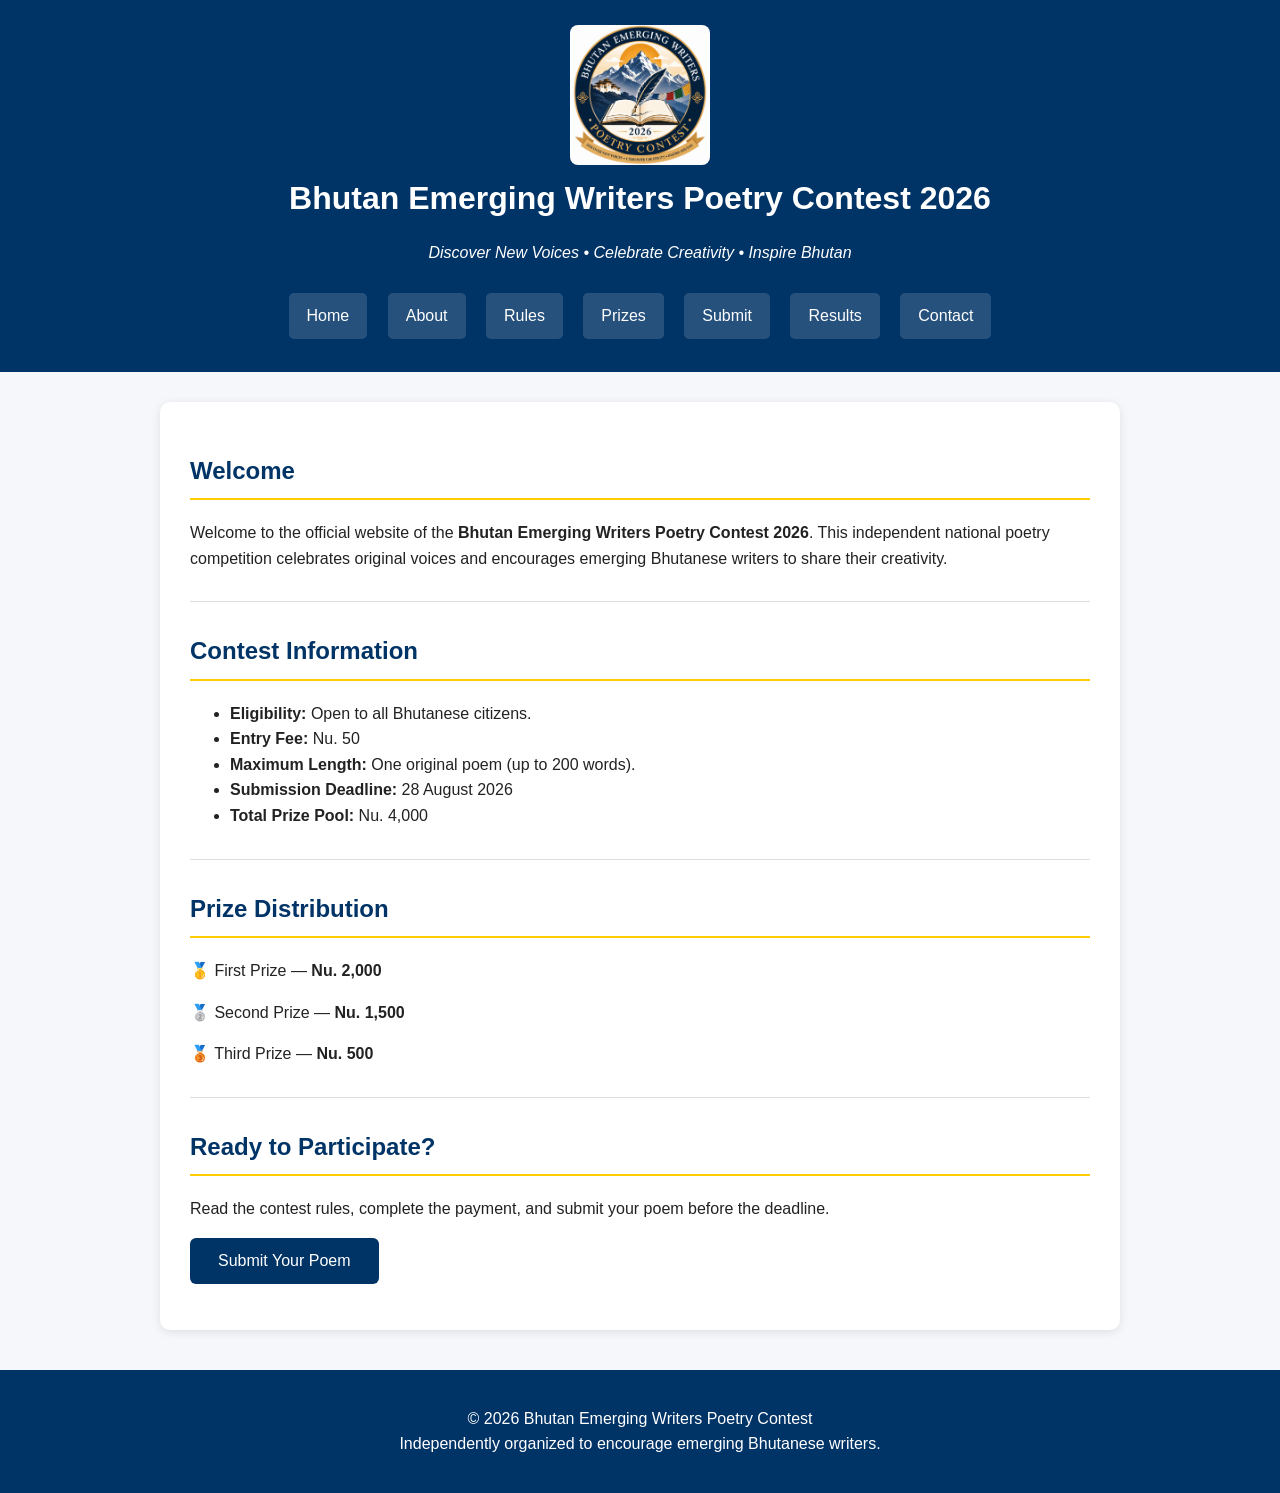
==== index.html @ 1a9ea79a "Update index.html" ====
<!DOCTYPE html>
<html lang="en">
<head>
<meta charset="UTF-8">
<meta name="viewport" content="width=device-width, initial-scale=1.0">
<title>Bhutan Emerging Writers Poetry Contest 2026</title>
<link rel="stylesheet" href="style.css">
</head>

<body>

<header>

<img src="images/logo.png" alt="Contest Logo" width="140">

<h1>Bhutan Emerging Writers Poetry Contest 2026</h1>

<p><em>Discover New Voices • Celebrate Creativity • Inspire Bhutan</em></p>

<nav>
<a href="index.html">Home</a>
<a href="about.html">About</a>
<a href="rules.html">Rules</a>
<a href="prizes.html">Prizes</a>
<a href="submit.html">Submit</a>
<a href="results.html">Results</a>
<a href="contact.html">Contact</a>
</nav>

</header>

<main>

<h2>Welcome</h2>

<p>
Welcome to the official website of the <strong>Bhutan Emerging Writers Poetry Contest 2026</strong>.
This independent national poetry competition celebrates original voices and encourages emerging Bhutanese writers to share their creativity.
</p>

<hr>

<h2>Contest Information</h2>

<ul>
<li><strong>Eligibility:</strong> Open to all Bhutanese citizens.</li>
<li><strong>Entry Fee:</strong> Nu. 50</li>
<li><strong>Maximum Length:</strong> One original poem (up to 200 words).</li>
<li><strong>Submission Deadline:</strong> 28 August 2026</li>
<li><strong>Total Prize Pool:</strong> Nu. 4,000</li>
</ul>

<hr>

<h2>Prize Distribution</h2>

<p>🥇 First Prize — <strong>Nu. 2,000</strong></p>
<p>🥈 Second Prize — <strong>Nu. 1,500</strong></p>
<p>🥉 Third Prize — <strong>Nu. 500</strong></p>

<hr>

<h2>Ready to Participate?</h2>

<p>Read the contest rules, complete the payment, and submit your poem before the deadline.</p>

<p>
<a href="submit.html">
<button>Submit Your Poem</button>
</a>
</p>

</main>

<footer>

<p>
© 2026 Bhutan Emerging Writers Poetry Contest<br>
Independently organized to encourage emerging Bhutanese writers.
</p>

</footer>

</body>
</html>
---- style.css ----
body {
    margin: 0;
    font-family: Arial, Helvetica, sans-serif;
    background: #f5f7fa;
    color: #222;
    line-height: 1.6;
}

header {
    background: #003366;
    color: white;
    text-align: center;
    padding: 25px 15px;
}

header h1 {
    margin: 0;
    font-size: 32px;
}

nav {
    margin-top: 20px;
}

nav a {
    color: white;
    text-decoration: none;
    margin: 8px;
    padding: 10px 18px;
    border-radius: 5px;
    background: rgba(255,255,255,0.15);
    display: inline-block;
    transition: 0.3s;
}

nav a:hover {
    background: #ffcc00;
    color: #003366;
}

main {
    max-width: 900px;
    margin: 30px auto;
    background: white;
    padding: 30px;
    border-radius: 10px;
    box-shadow: 0 2px 10px rgba(0,0,0,0.1);
}

h2 {
    color: #003366;
    border-bottom: 2px solid #ffcc00;
    padding-bottom: 8px;
}

h3 {
    color: #0055aa;
}

input,
textarea,
select {
    width: 100%;
    padding: 12px;
    margin-top: 5px;
    margin-bottom: 15px;
    border: 1px solid #ccc;
    border-radius: 6px;
    box-sizing: border-box;
    font-size: 16px;
}

input[type="file"] {
    border: none;
    padding: 0;
}

button {
    background: #003366;
    color: white;
    border: none;
    padding: 14px 28px;
    font-size: 16px;
    border-radius: 6px;
    cursor: pointer;
    transition: 0.3s;
}

button:hover {
    background: #ffcc00;
    color: #003366;
}

img {
    max-width: 100%;
    height: auto;
    border-radius: 8px;
}

footer {
    background: #003366;
    color: white;
    text-align: center;
    padding: 20px;
    margin-top: 40px;
}

table {
    width: 100%;
    border-collapse: collapse;
    margin-top: 20px;
}

table,
th,
td {
    border: 1px solid #ddd;
}

th {
    background: #003366;
    color: white;
}

th,
td {
    padding: 12px;
    text-align: left;
}

hr {
    border: none;
    border-top: 1px solid #ddd;
    margin: 30px 0;
}

@media (max-width: 768px) {

    header h1 {
        font-size: 24px;
    }

    nav a {
        display: block;
        margin: 8px auto;
        width: 90%;
    }

    main {
        margin: 15px;
        padding: 20px;
    }

    button {
        width: 100%;
    }
}
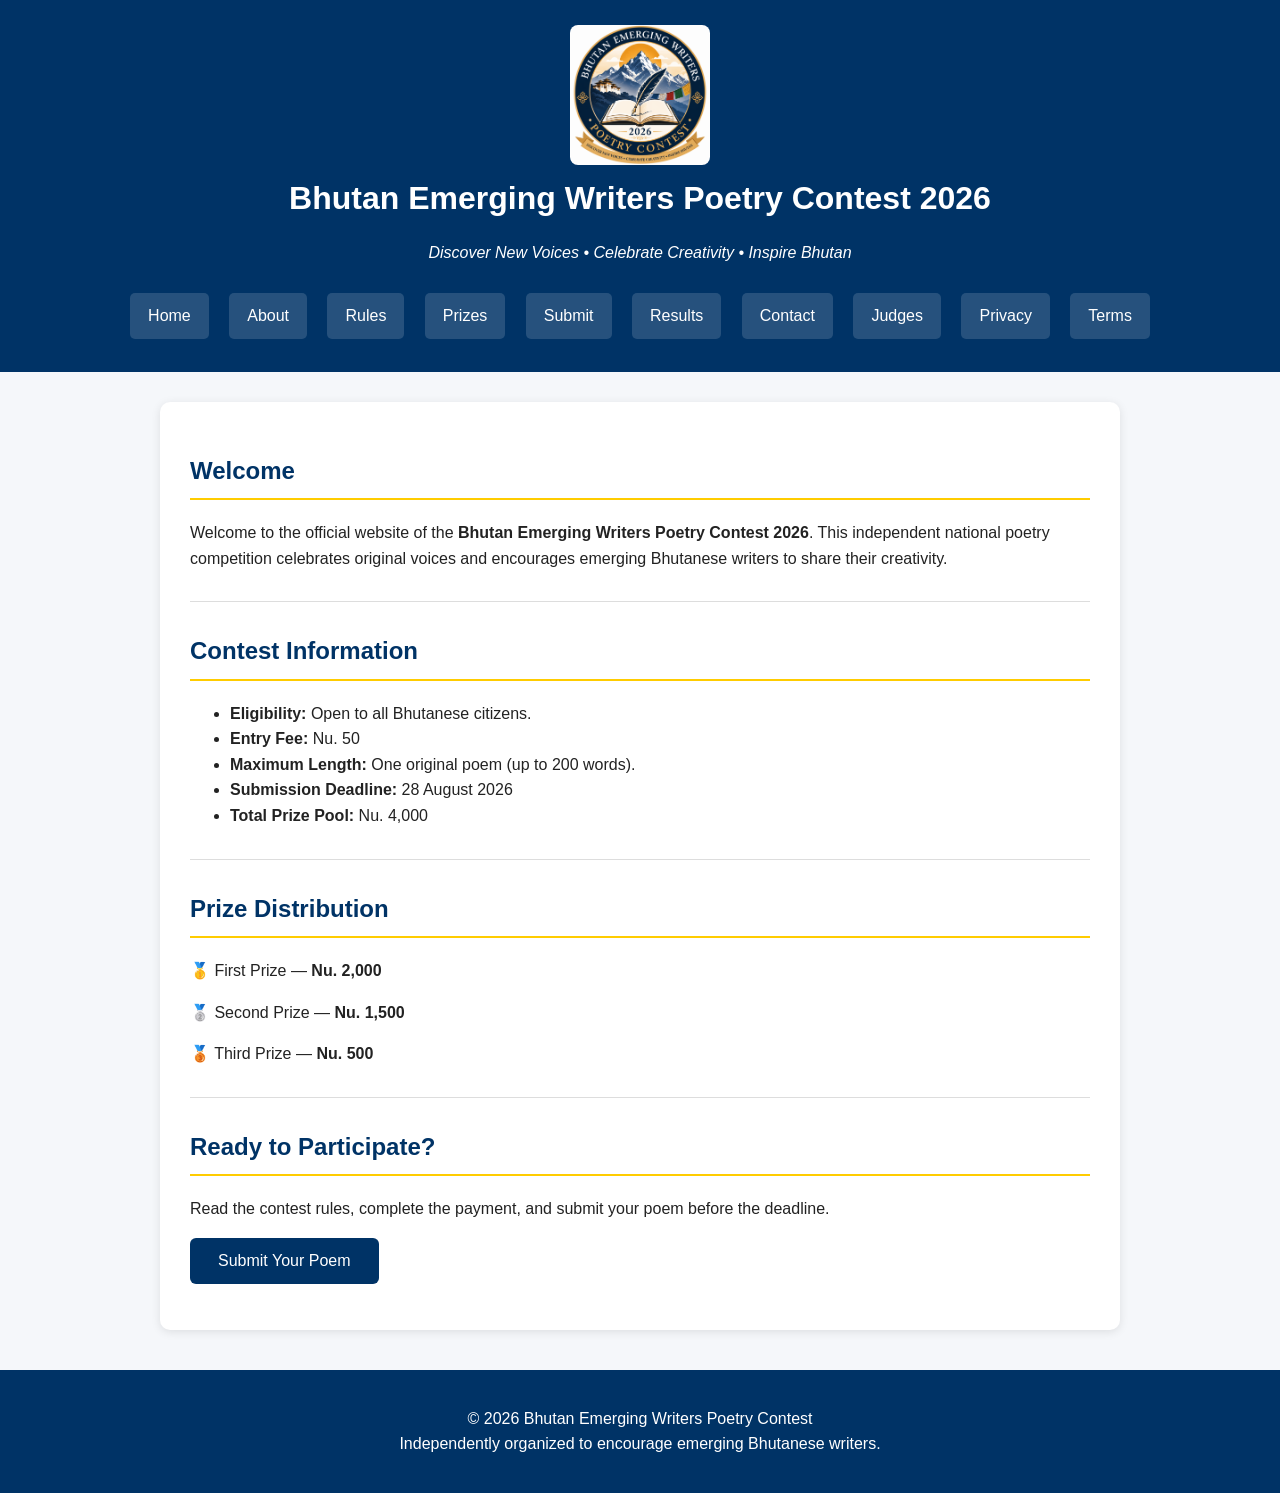
==== commit b0a15369: "Update index.html" ====
--- a/index.html
+++ b/index.html
@@ -25,6 +25,9 @@
 <a href="submit.html">Submit</a>
 <a href="results.html">Results</a>
 <a href="contact.html">Contact</a>
+<a href="judges.html">Judges</a>
+<a href="privacy.html">Privacy</a>
+<a href="terms.html">Terms</a>
 </nav>
 
 </header>
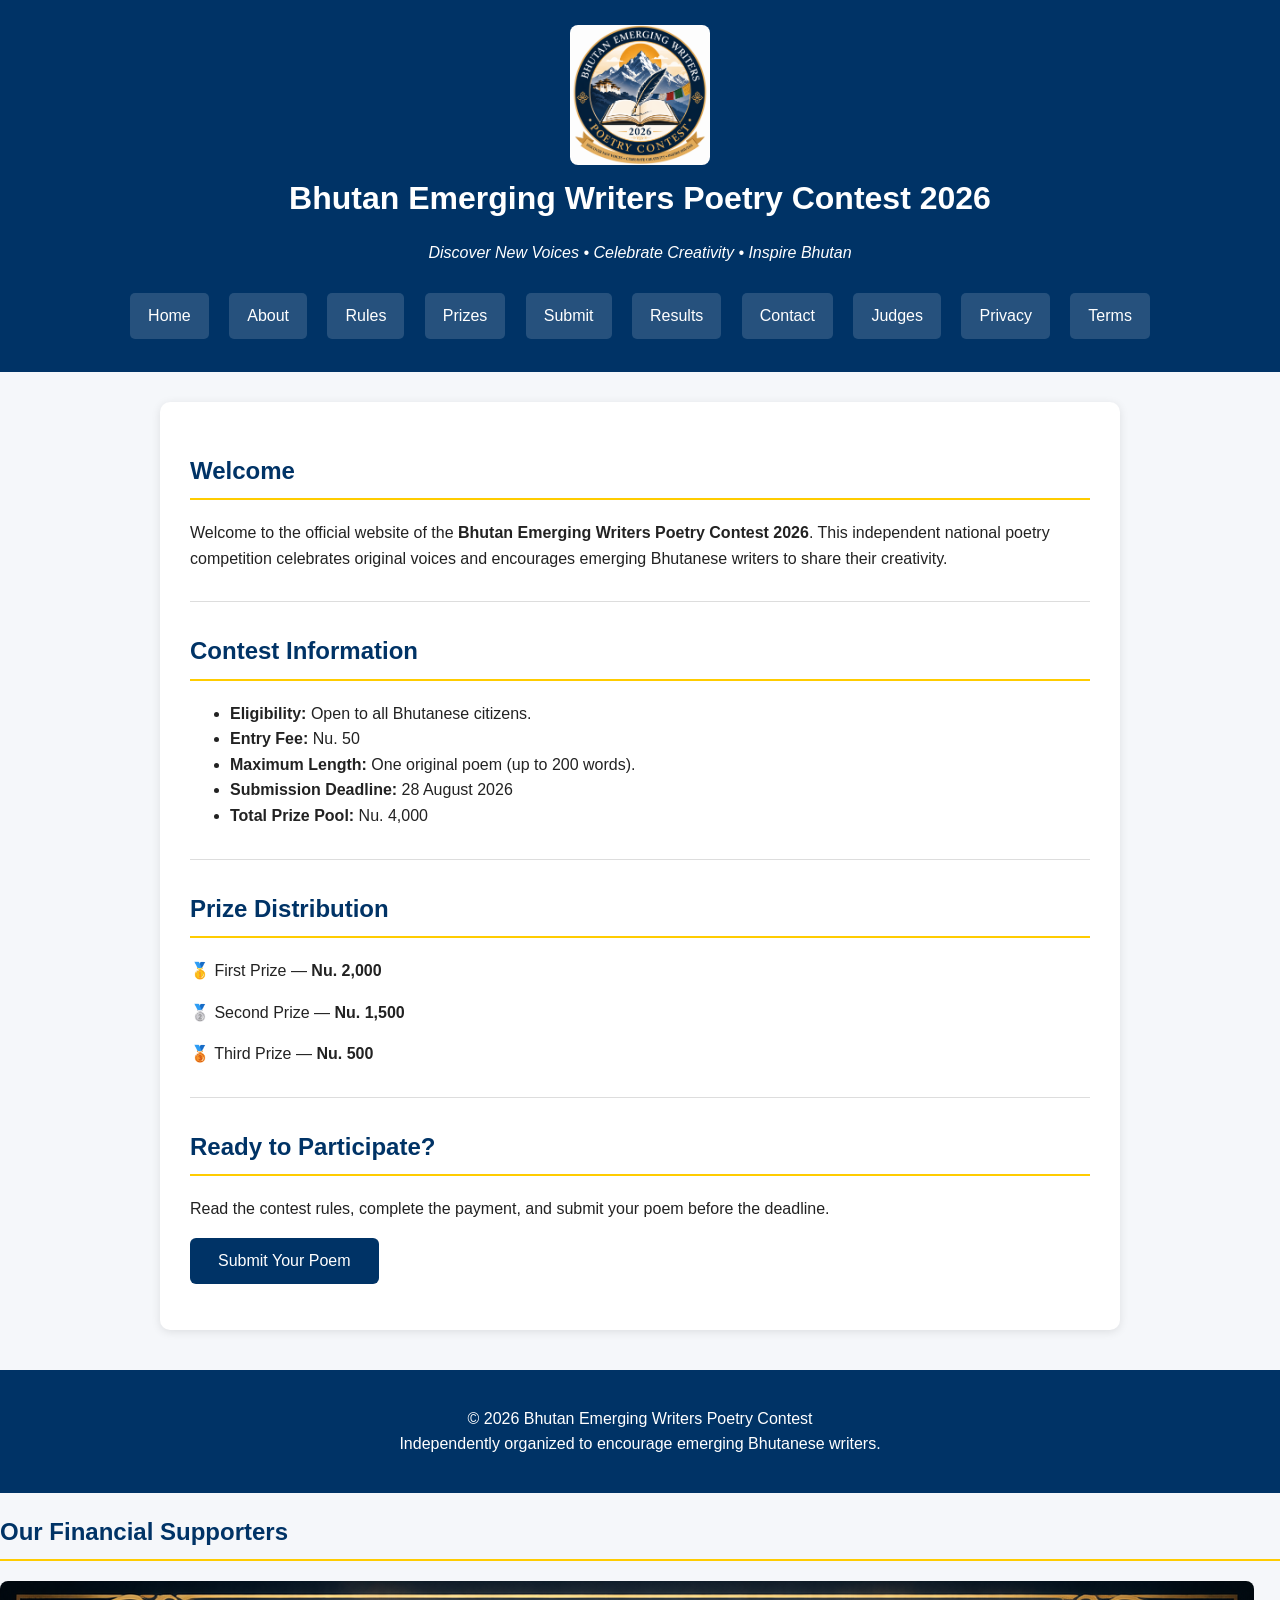
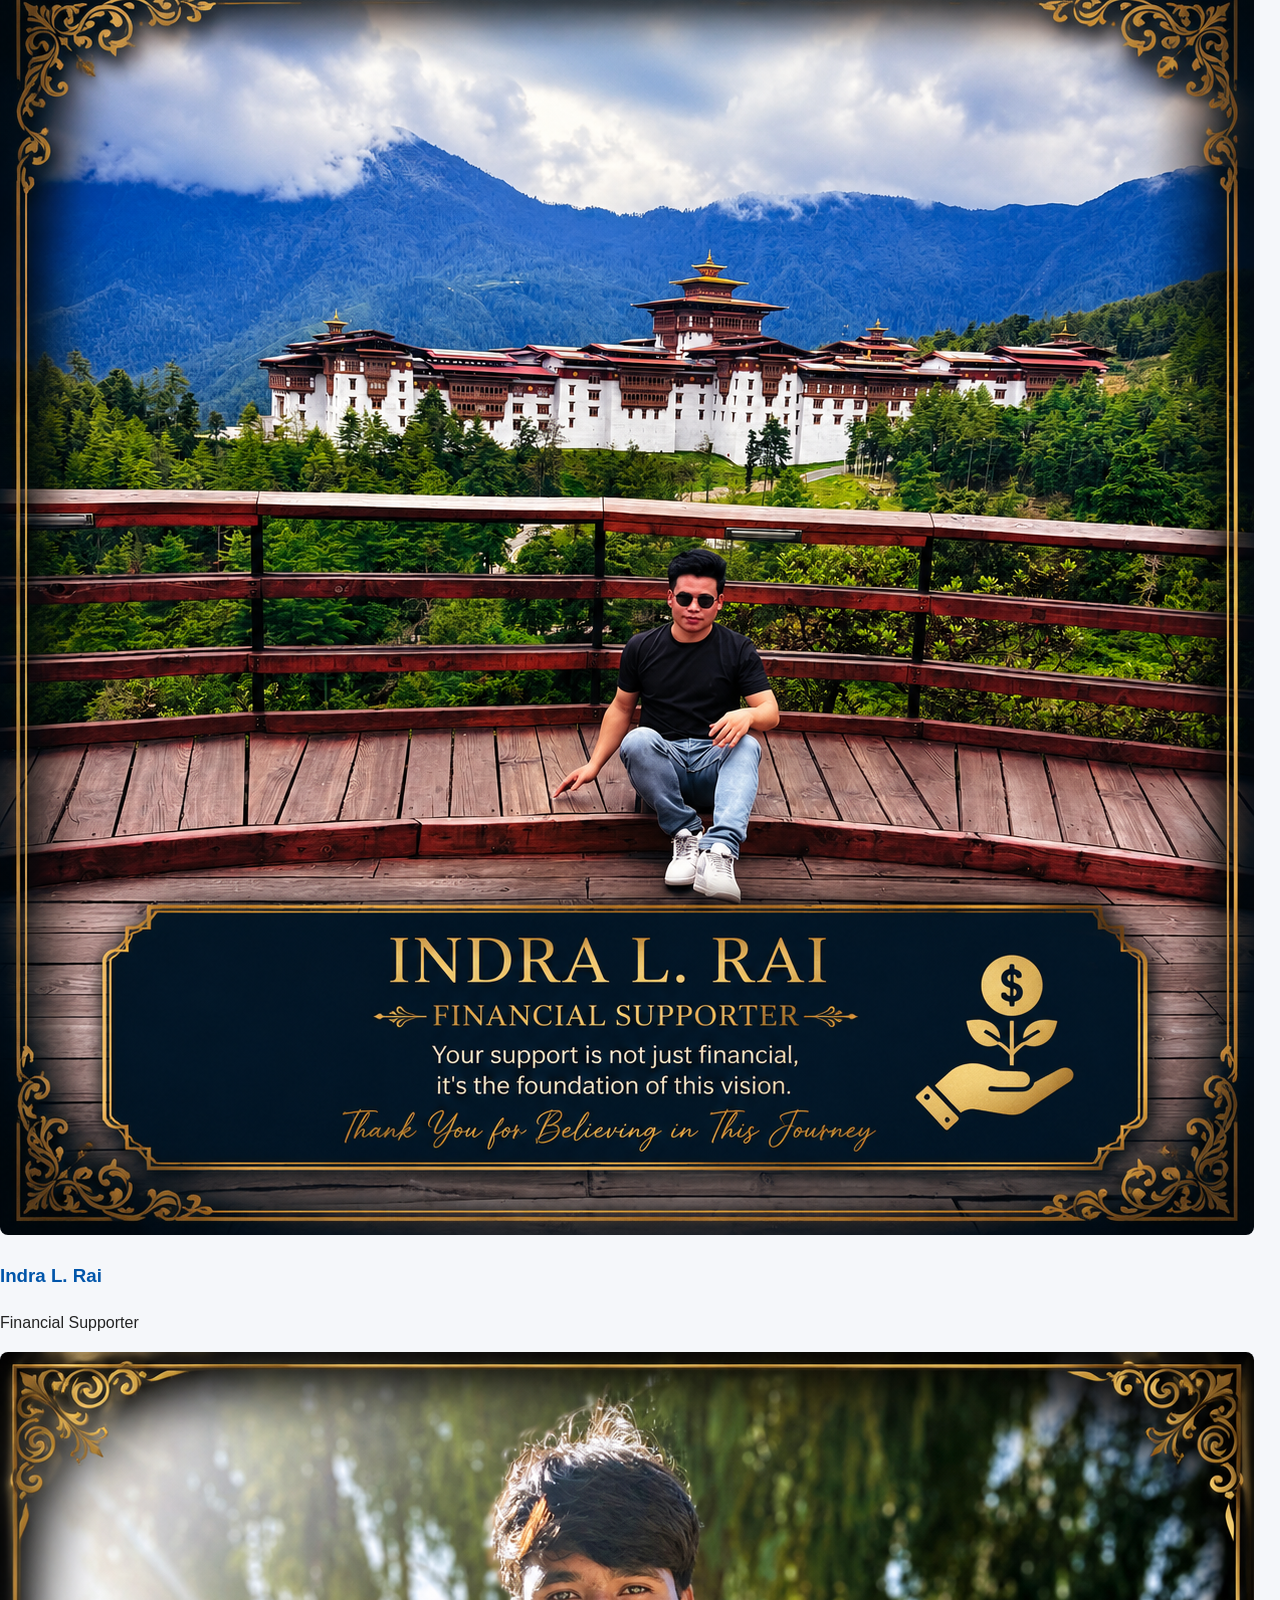
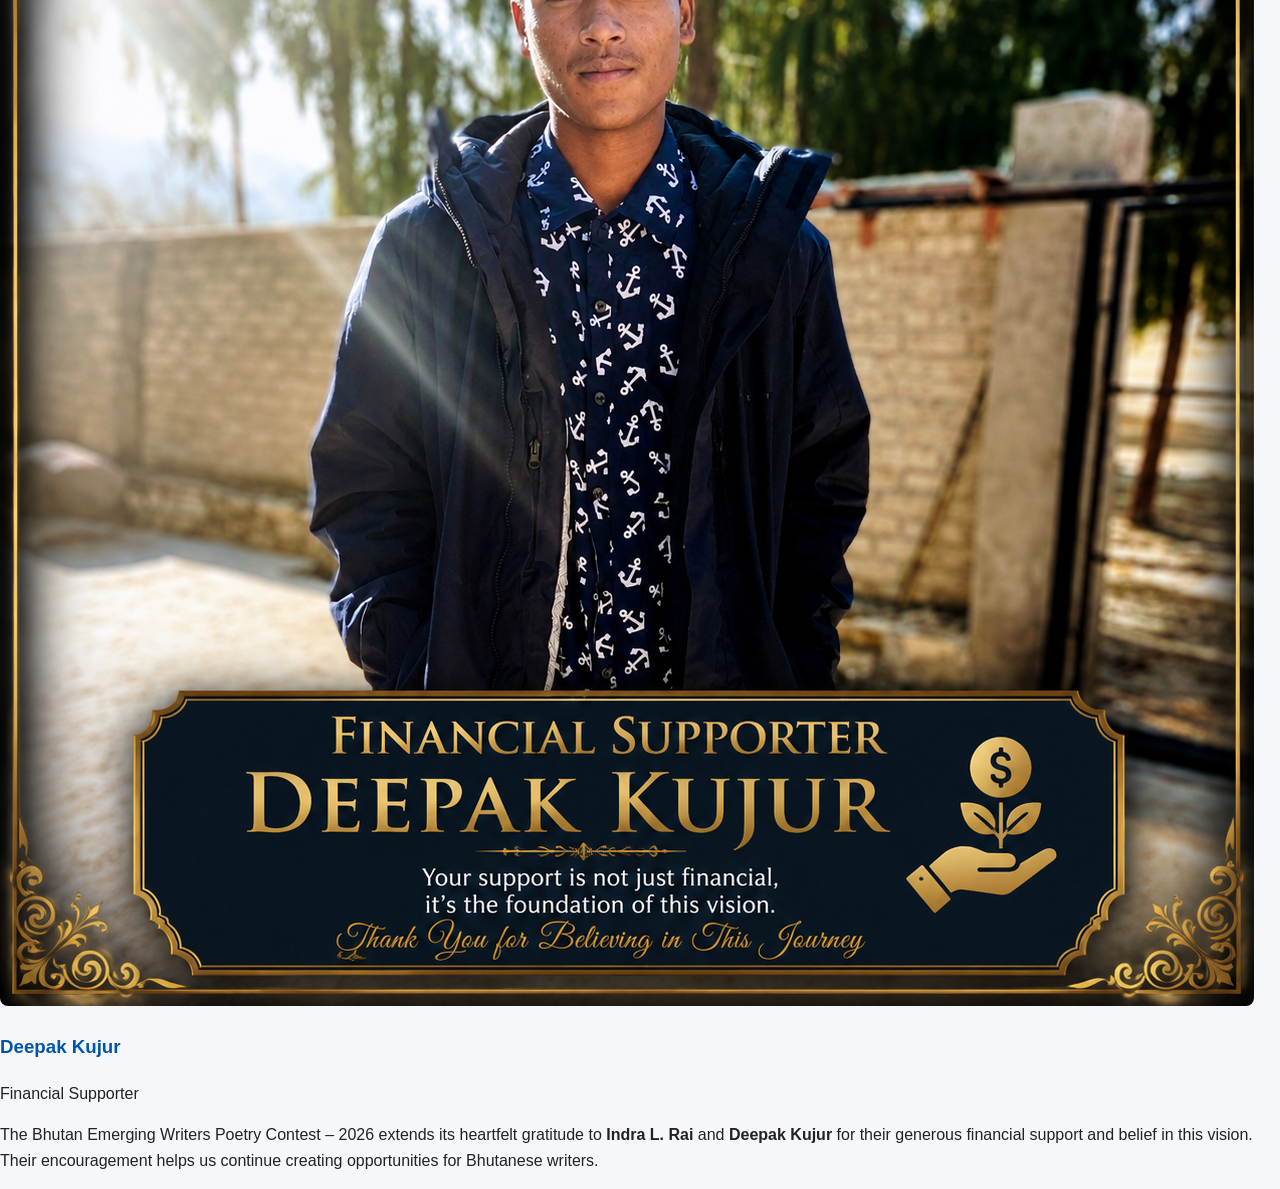
==== commit 2bd96c6a: "Update index.html" ====
--- a/index.html
+++ b/index.html
@@ -83,6 +83,26 @@
 </p>
 
 </footer>
+<section class="supporters">
+    <h2>Our Financial Supporters</h2>
 
+    <div class="supporter-card">
+        <img src="images/indra-l-rai.png" alt="Indra L. Rai">
+        <h3>Indra L. Rai</h3>
+        <p>Financial Supporter</p>
+    </div>
+
+    <div class="supporter-card">
+        <img src="images/deepak-kujur.png" alt="Deepak Kujur">
+        <h3>Deepak Kujur</h3>
+        <p>Financial Supporter</p>
+    </div>
+
+    <p class="ack">
+        The Bhutan Emerging Writers Poetry Contest – 2026 extends its heartfelt gratitude to
+        <strong>Indra L. Rai</strong> and <strong>Deepak Kujur</strong> for their generous financial support and belief in this vision.
+        Their encouragement helps us continue creating opportunities for Bhutanese writers.
+    </p>
+</section>
 </body>
 </html>
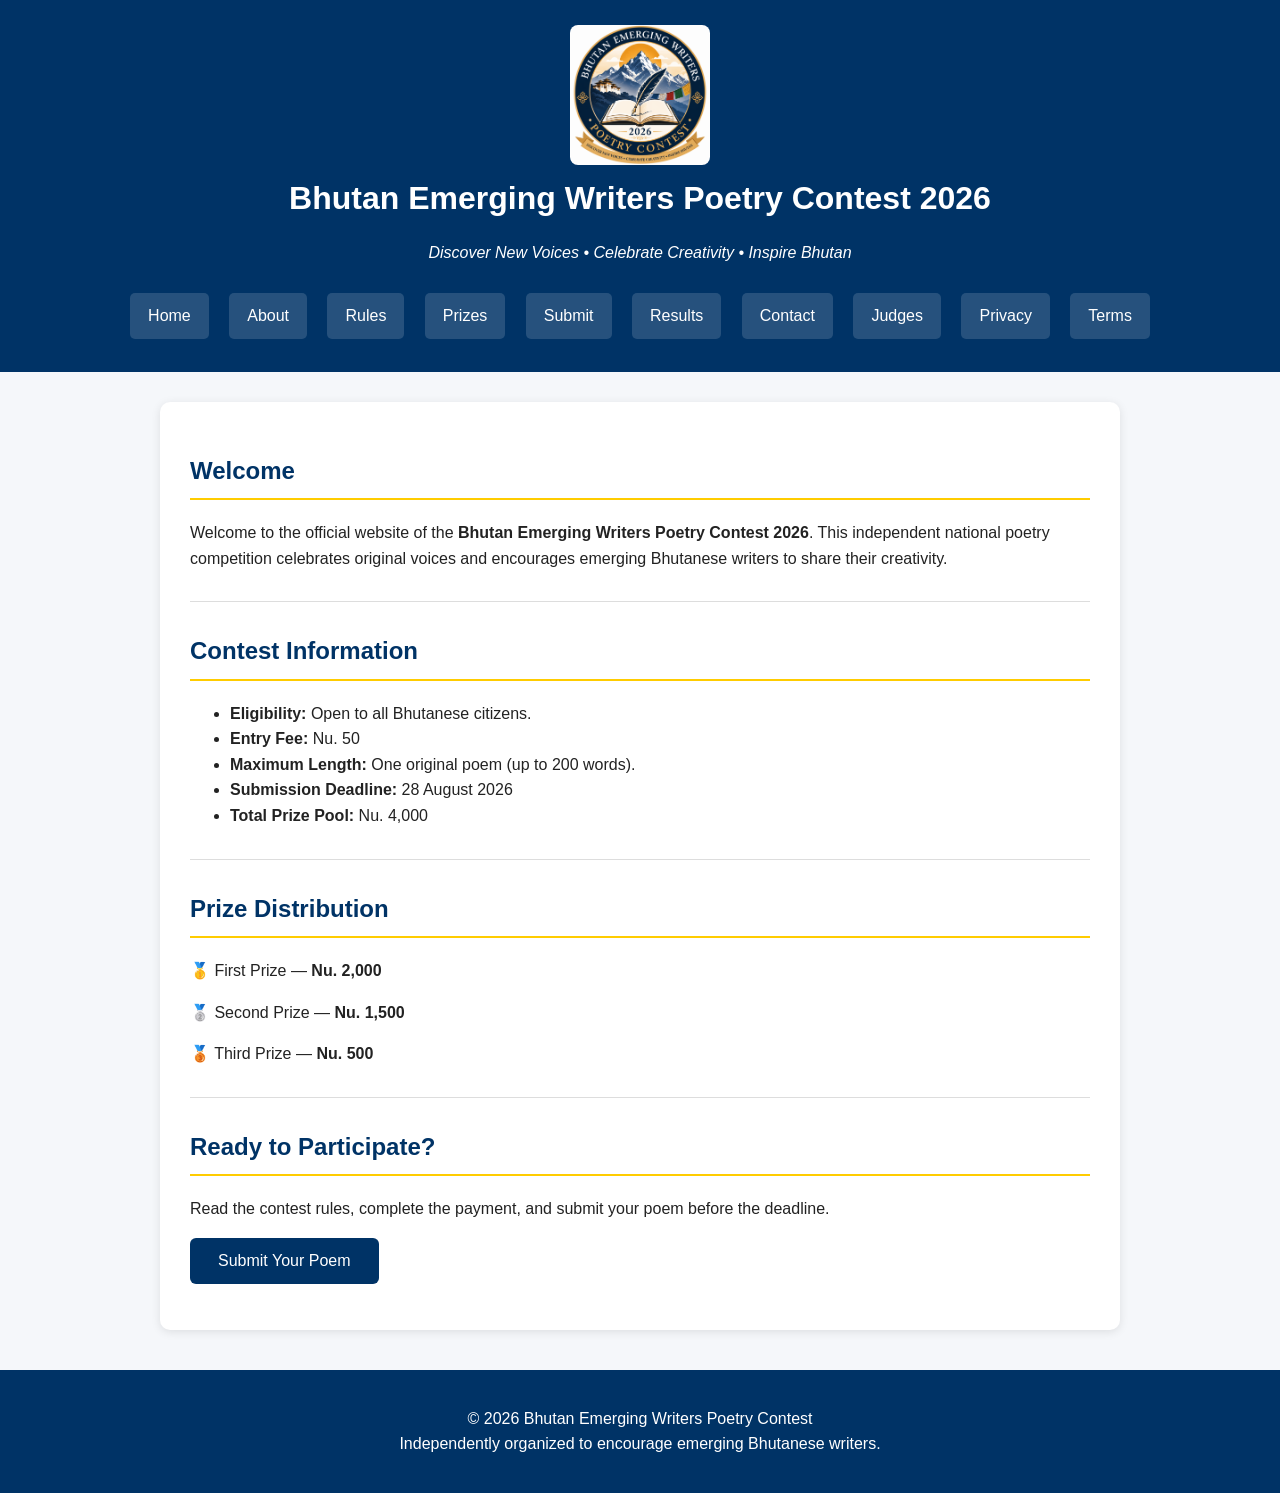
==== commit fcb8874b: "Update index.html" ====
--- a/index.html
+++ b/index.html
@@ -83,26 +83,6 @@
 </p>
 
 </footer>
-<section class="supporters">
-    <h2>Our Financial Supporters</h2>
 
-    <div class="supporter-card">
-        <img src="images/indra-l-rai.png" alt="Indra L. Rai">
-        <h3>Indra L. Rai</h3>
-        <p>Financial Supporter</p>
-    </div>
-
-    <div class="supporter-card">
-        <img src="images/deepak-kujur.png" alt="Deepak Kujur">
-        <h3>Deepak Kujur</h3>
-        <p>Financial Supporter</p>
-    </div>
-
-    <p class="ack">
-        The Bhutan Emerging Writers Poetry Contest – 2026 extends its heartfelt gratitude to
-        <strong>Indra L. Rai</strong> and <strong>Deepak Kujur</strong> for their generous financial support and belief in this vision.
-        Their encouragement helps us continue creating opportunities for Bhutanese writers.
-    </p>
-</section>
 </body>
 </html>
--- a/style.css
+++ b/style.css
@@ -155,3 +155,30 @@
         width: 100%;
     }
 }
+.supporters{
+    text-align:center;
+    padding:60px 20px;
+}
+
+.supporter-card{
+    display:inline-block;
+    margin:20px;
+    max-width:300px;
+}
+
+.supporter-card img{
+    width:100%;
+    border:5px solid #d4af37;
+    border-radius:15px;
+    box-shadow:0 5px 20px rgba(0,0,0,.3);
+}
+
+.supporter-card h3{
+    margin-top:15px;
+}
+
+.ack{
+    max-width:900px;
+    margin:30px auto;
+    line-height:1.8;
+    }
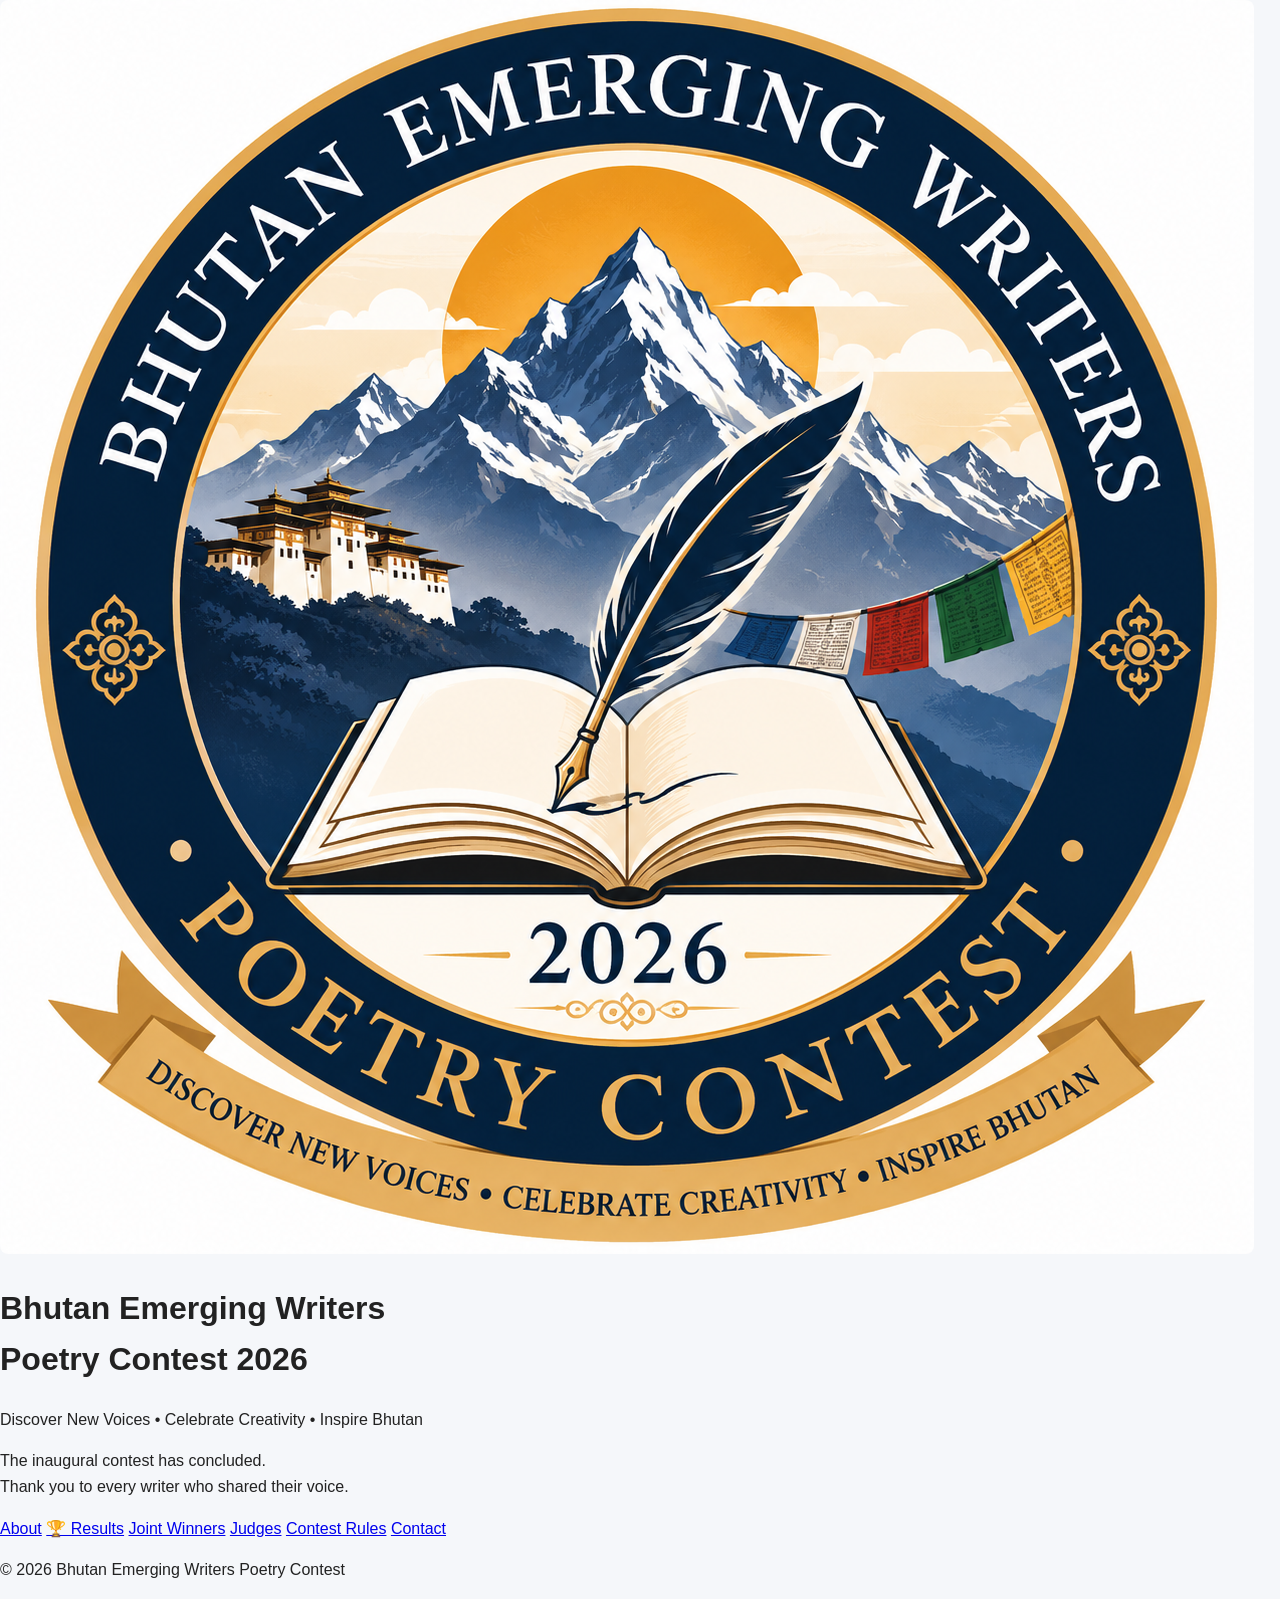
==== commit 5ab8d6ec: "Update index.html" ====
--- a/index.html
+++ b/index.html
@@ -3,86 +3,51 @@
 <head>
 <meta charset="UTF-8">
 <meta name="viewport" content="width=device-width, initial-scale=1.0">
+
 <title>Bhutan Emerging Writers Poetry Contest 2026</title>
+
 <link rel="stylesheet" href="style.css">
 </head>
 
-<body>
+<body class="home-page">
 
-<header>
+<div class="home-overlay">
 
-<img src="images/logo.png" alt="Contest Logo" width="140">
+    <img src="images/logo.png" alt="Contest Logo" class="home-logo">
 
-<h1>Bhutan Emerging Writers Poetry Contest 2026</h1>
+    <h1>Bhutan Emerging Writers<br>Poetry Contest 2026</h1>
 
-<p><em>Discover New Voices • Celebrate Creativity • Inspire Bhutan</em></p>
+    <p class="tagline">
+        Discover New Voices • Celebrate Creativity • Inspire Bhutan
+    </p>
 
-<nav>
-<a href="index.html">Home</a>
-<a href="about.html">About</a>
-<a href="rules.html">Rules</a>
-<a href="prizes.html">Prizes</a>
-<a href="submit.html">Submit</a>
-<a href="results.html">Results</a>
-<a href="contact.html">Contact</a>
-<a href="judges.html">Judges</a>
-<a href="privacy.html">Privacy</a>
-<a href="terms.html">Terms</a>
-</nav>
+    <p class="archive-message">
+        The inaugural contest has concluded.
+        <br>
+        Thank you to every writer who shared their voice.
+    </p>
 
-</header>
+    <div class="home-buttons">
 
-<main>
+        <a href="about.html">About</a>
 
-<h2>Welcome</h2>
+        <a href="results.html">🏆 Results</a>
 
-<p>
-Welcome to the official website of the <strong>Bhutan Emerging Writers Poetry Contest 2026</strong>.
-This independent national poetry competition celebrates original voices and encourages emerging Bhutanese writers to share their creativity.
-</p>
+        <a href="winners.html">Joint Winners</a>
 
-<hr>
+        <a href="judges.html">Judges</a>
 
-<h2>Contest Information</h2>
+        <a href="rules.html">Contest Rules</a>
 
-<ul>
-<li><strong>Eligibility:</strong> Open to all Bhutanese citizens.</li>
-<li><strong>Entry Fee:</strong> Nu. 50</li>
-<li><strong>Maximum Length:</strong> One original poem (up to 200 words).</li>
-<li><strong>Submission Deadline:</strong> 28 August 2026</li>
-<li><strong>Total Prize Pool:</strong> Nu. 4,000</li>
-</ul>
+        <a href="contact.html">Contact</a>
 
-<hr>
+    </div>
 
-<h2>Prize Distribution</h2>
+    <p class="copyright">
+        © 2026 Bhutan Emerging Writers Poetry Contest
+    </p>
 
-<p>🥇 First Prize — <strong>Nu. 2,000</strong></p>
-<p>🥈 Second Prize — <strong>Nu. 1,500</strong></p>
-<p>🥉 Third Prize — <strong>Nu. 500</strong></p>
-
-<hr>
-
-<h2>Ready to Participate?</h2>
-
-<p>Read the contest rules, complete the payment, and submit your poem before the deadline.</p>
-
-<p>
-<a href="submit.html">
-<button>Submit Your Poem</button>
-</a>
-</p>
-
-</main>
-
-<footer>
-
-<p>
-© 2026 Bhutan Emerging Writers Poetry Contest<br>
-Independently organized to encourage emerging Bhutanese writers.
-</p>
-
-</footer>
+</div>
 
 </body>
 </html>
--- a/style.css
+++ b/style.css
@@ -182,3 +182,19 @@
     margin:30px auto;
     line-height:1.8;
     }
+.winner {
+    text-align: center;
+    margin: 40px auto;
+    max-width: 100%;
+}
+
+.winner img {
+    width: 100%;
+    height: auto;
+    display: block;
+    border-radius: 8px;
+}
+
+.winner h3 {
+    margin-bottom: 5px;
+    }
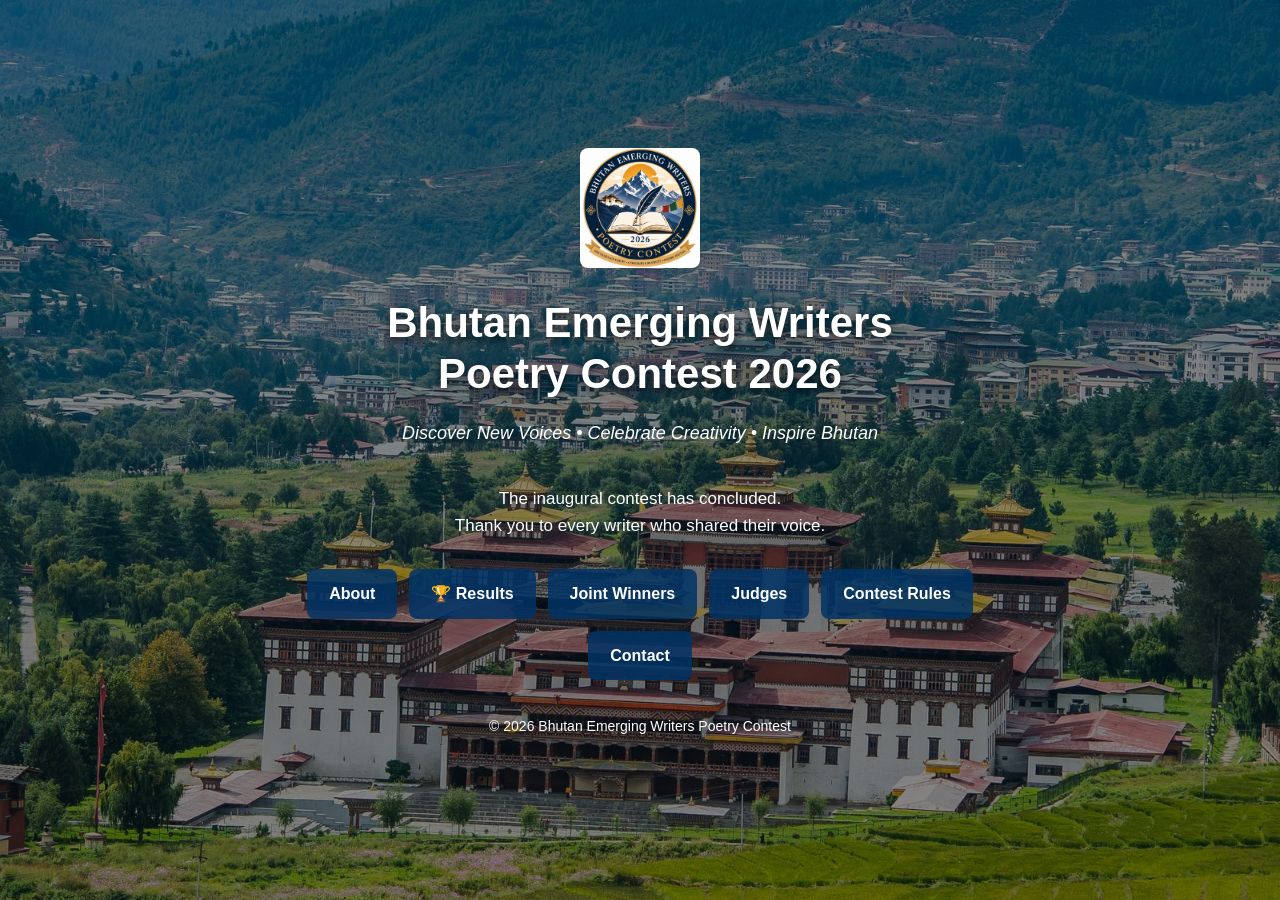
==== commit 987edfa4: "Update index.html" ====
--- a/index.html
+++ b/index.html
@@ -6,7 +6,7 @@
 
 <title>Bhutan Emerging Writers Poetry Contest 2026</title>
 
-<link rel="stylesheet" href="style.css">
+<link rel="stylesheet" href="style.css?v=2">
 </head>
 
 <body class="home-page">
--- a/style.css
+++ b/style.css
@@ -1,9 +1,93 @@
+* {
+    box-sizing: border-box;
+}
+
 body {
     margin: 0;
     font-family: Arial, Helvetica, sans-serif;
-    background: #f5f7fa;
     color: #222;
     line-height: 1.6;
+}
+
+/* HOME PAGE */
+
+.home-page {
+    min-height: 100vh;
+    background:
+        linear-gradient(rgba(0, 0, 0, 0.45), rgba(0, 0, 0, 0.45)),
+        url("images/Background.jpg") center center / cover no-repeat;
+    background-attachment: fixed;
+}
+
+.home-overlay {
+    min-height: 100vh;
+    display: flex;
+    flex-direction: column;
+    align-items: center;
+    justify-content: center;
+    text-align: center;
+    padding: 40px 20px;
+    color: white;
+}
+
+.home-logo {
+    width: 120px;
+    height: auto;
+    margin-bottom: 20px;
+}
+
+.home-overlay h1 {
+    font-size: 42px;
+    line-height: 1.2;
+    margin: 10px 0;
+    text-shadow: 0 3px 10px rgba(0,0,0,0.7);
+}
+
+.tagline {
+    font-size: 18px;
+    font-style: italic;
+    margin: 10px 0 20px;
+}
+
+.archive-message {
+    font-size: 17px;
+    max-width: 600px;
+    margin-bottom: 30px;
+}
+
+.home-buttons {
+    display: flex;
+    flex-wrap: wrap;
+    justify-content: center;
+    gap: 12px;
+    max-width: 700px;
+}
+
+.home-buttons a {
+    color: white;
+    text-decoration: none;
+    background: rgba(0, 51, 102, 0.85);
+    padding: 12px 22px;
+    border-radius: 8px;
+    font-weight: bold;
+    transition: 0.3s;
+}
+
+.home-buttons a:hover {
+    background: #ffcc00;
+    color: #003366;
+    transform: translateY(-2px);
+}
+
+.copyright {
+    margin-top: 35px;
+    font-size: 14px;
+}
+
+/* OTHER PAGES */
+
+body:not(.home-page) {
+    background: #f5f7fa;
 }
 
 header {
@@ -30,12 +114,6 @@
     border-radius: 5px;
     background: rgba(255,255,255,0.15);
     display: inline-block;
-    transition: 0.3s;
-}
-
-nav a:hover {
-    background: #ffcc00;
-    color: #003366;
 }
 
 main {
@@ -57,40 +135,6 @@
     color: #0055aa;
 }
 
-input,
-textarea,
-select {
-    width: 100%;
-    padding: 12px;
-    margin-top: 5px;
-    margin-bottom: 15px;
-    border: 1px solid #ccc;
-    border-radius: 6px;
-    box-sizing: border-box;
-    font-size: 16px;
-}
-
-input[type="file"] {
-    border: none;
-    padding: 0;
-}
-
-button {
-    background: #003366;
-    color: white;
-    border: none;
-    padding: 14px 28px;
-    font-size: 16px;
-    border-radius: 6px;
-    cursor: pointer;
-    transition: 0.3s;
-}
-
-button:hover {
-    background: #ffcc00;
-    color: #003366;
-}
-
 img {
     max-width: 100%;
     height: auto;
@@ -105,36 +149,65 @@
     margin-top: 40px;
 }
 
-table {
-    width: 100%;
-    border-collapse: collapse;
-    margin-top: 20px;
-}
-
-table,
-th,
-td {
-    border: 1px solid #ddd;
-}
-
-th {
-    background: #003366;
-    color: white;
-}
-
-th,
-td {
-    padding: 12px;
-    text-align: left;
-}
-
 hr {
     border: none;
     border-top: 1px solid #ddd;
     margin: 30px 0;
 }
 
+/* WINNERS */
+
+.winner {
+    text-align: center;
+    margin: 40px auto;
+    width: 100%;
+}
+
+.winner img {
+    width: 100%;
+    max-width: 100%;
+    height: auto;
+    display: block;
+    margin: 0 auto;
+    border-radius: 8px;
+}
+
+/* MOBILE */
+
 @media (max-width: 768px) {
+
+    .home-page {
+        background-attachment: scroll;
+    }
+
+    .home-overlay {
+        padding: 30px 15px;
+    }
+
+    .home-overlay h1 {
+        font-size: 30px;
+    }
+
+    .tagline {
+        font-size: 15px;
+    }
+
+    .archive-message {
+        font-size: 15px;
+    }
+
+    .home-buttons {
+        width: 100%;
+    }
+
+    .home-buttons a {
+        width: 90%;
+    }
+
+    main {
+        margin: 15px;
+        padding: 20px;
+    }
 
     header h1 {
         font-size: 24px;
@@ -145,56 +218,4 @@
         margin: 8px auto;
         width: 90%;
     }
-
-    main {
-        margin: 15px;
-        padding: 20px;
-    }
-
-    button {
-        width: 100%;
-    }
-}
-.supporters{
-    text-align:center;
-    padding:60px 20px;
-}
-
-.supporter-card{
-    display:inline-block;
-    margin:20px;
-    max-width:300px;
-}
-
-.supporter-card img{
-    width:100%;
-    border:5px solid #d4af37;
-    border-radius:15px;
-    box-shadow:0 5px 20px rgba(0,0,0,.3);
-}
-
-.supporter-card h3{
-    margin-top:15px;
-}
-
-.ack{
-    max-width:900px;
-    margin:30px auto;
-    line-height:1.8;
-    }
-.winner {
-    text-align: center;
-    margin: 40px auto;
-    max-width: 100%;
-}
-
-.winner img {
-    width: 100%;
-    height: auto;
-    display: block;
-    border-radius: 8px;
-}
-
-.winner h3 {
-    margin-bottom: 5px;
-    }
+}
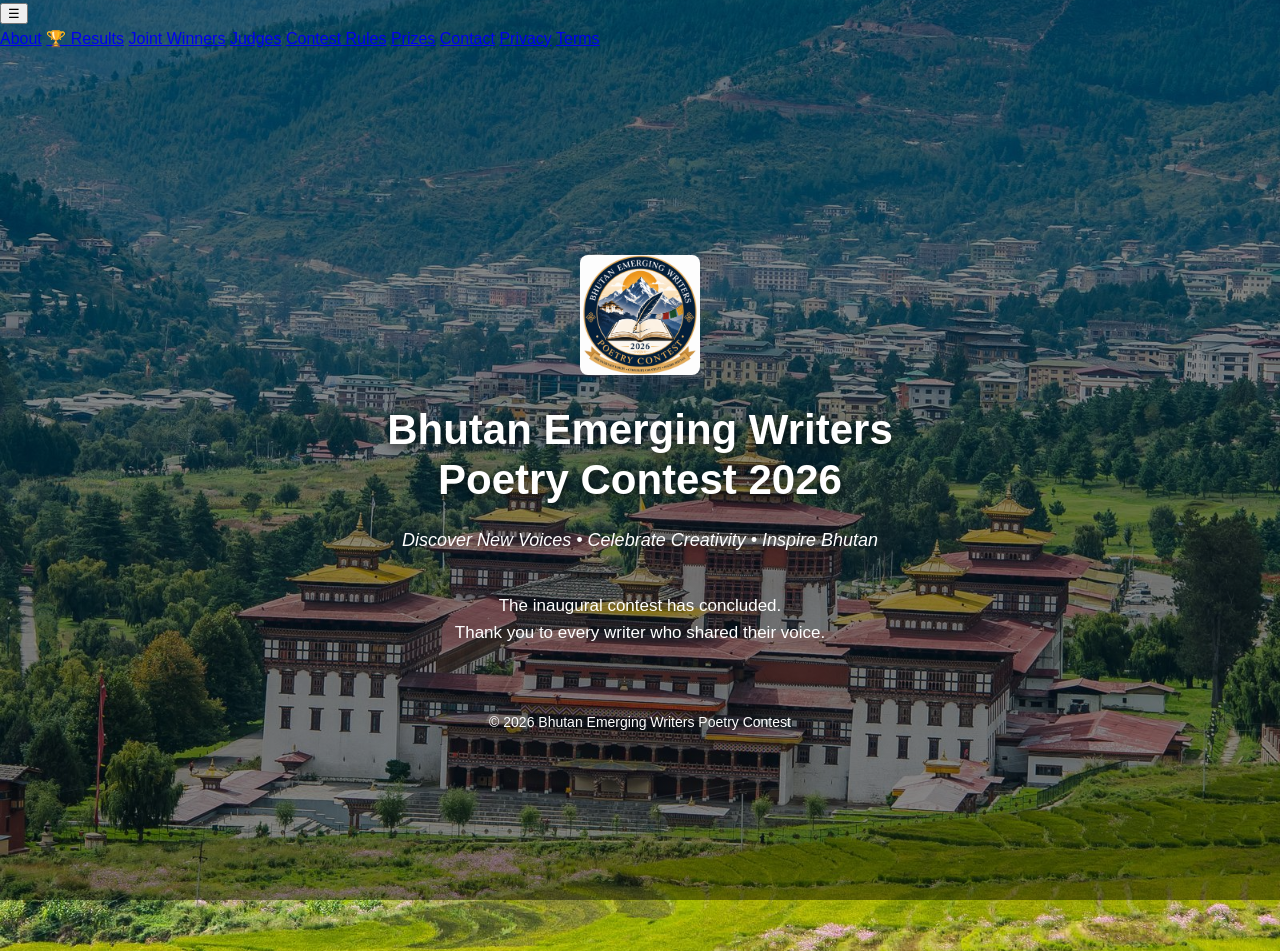
==== commit 179b7c2c: "Update index.html" ====
--- a/index.html
+++ b/index.html
@@ -6,42 +6,47 @@
 
 <title>Bhutan Emerging Writers Poetry Contest 2026</title>
 
-<link rel="stylesheet" href="style.css?v=2">
+<link rel="stylesheet" href="style.css?v=3">
 </head>
 
 <body class="home-page">
+
+<!-- MENU -->
+<div class="menu-container">
+
+    <button class="menu-button" onclick="toggleMenu()">☰</button>
+
+    <div id="menu" class="menu">
+
+        <a href="about.html">About</a>
+        <a href="results.html">🏆 Results</a>
+        <a href="winners.html">Joint Winners</a>
+        <a href="judges.html">Judges</a>
+        <a href="rules.html">Contest Rules</a>
+        <a href="prizes.html">Prizes</a>
+        <a href="contact.html">Contact</a>
+        <a href="privacy.html">Privacy</a>
+        <a href="terms.html">Terms</a>
+
+    </div>
+
+</div>
 
 <div class="home-overlay">
 
     <img src="images/logo.png" alt="Contest Logo" class="home-logo">
 
-    <h1>Bhutan Emerging Writers<br>Poetry Contest 2026</h1>
+    <h1>Bhutan Emerging Writers<br>
+    Poetry Contest 2026</h1>
 
     <p class="tagline">
         Discover New Voices • Celebrate Creativity • Inspire Bhutan
     </p>
 
     <p class="archive-message">
-        The inaugural contest has concluded.
-        <br>
+        The inaugural contest has concluded.<br>
         Thank you to every writer who shared their voice.
     </p>
-
-    <div class="home-buttons">
-
-        <a href="about.html">About</a>
-
-        <a href="results.html">🏆 Results</a>
-
-        <a href="winners.html">Joint Winners</a>
-
-        <a href="judges.html">Judges</a>
-
-        <a href="rules.html">Contest Rules</a>
-
-        <a href="contact.html">Contact</a>
-
-    </div>
 
     <p class="copyright">
         © 2026 Bhutan Emerging Writers Poetry Contest
@@ -49,5 +54,11 @@
 
 </div>
 
+<script>
+function toggleMenu() {
+    document.getElementById("menu").classList.toggle("show");
+}
+</script>
+
 </body>
 </html>
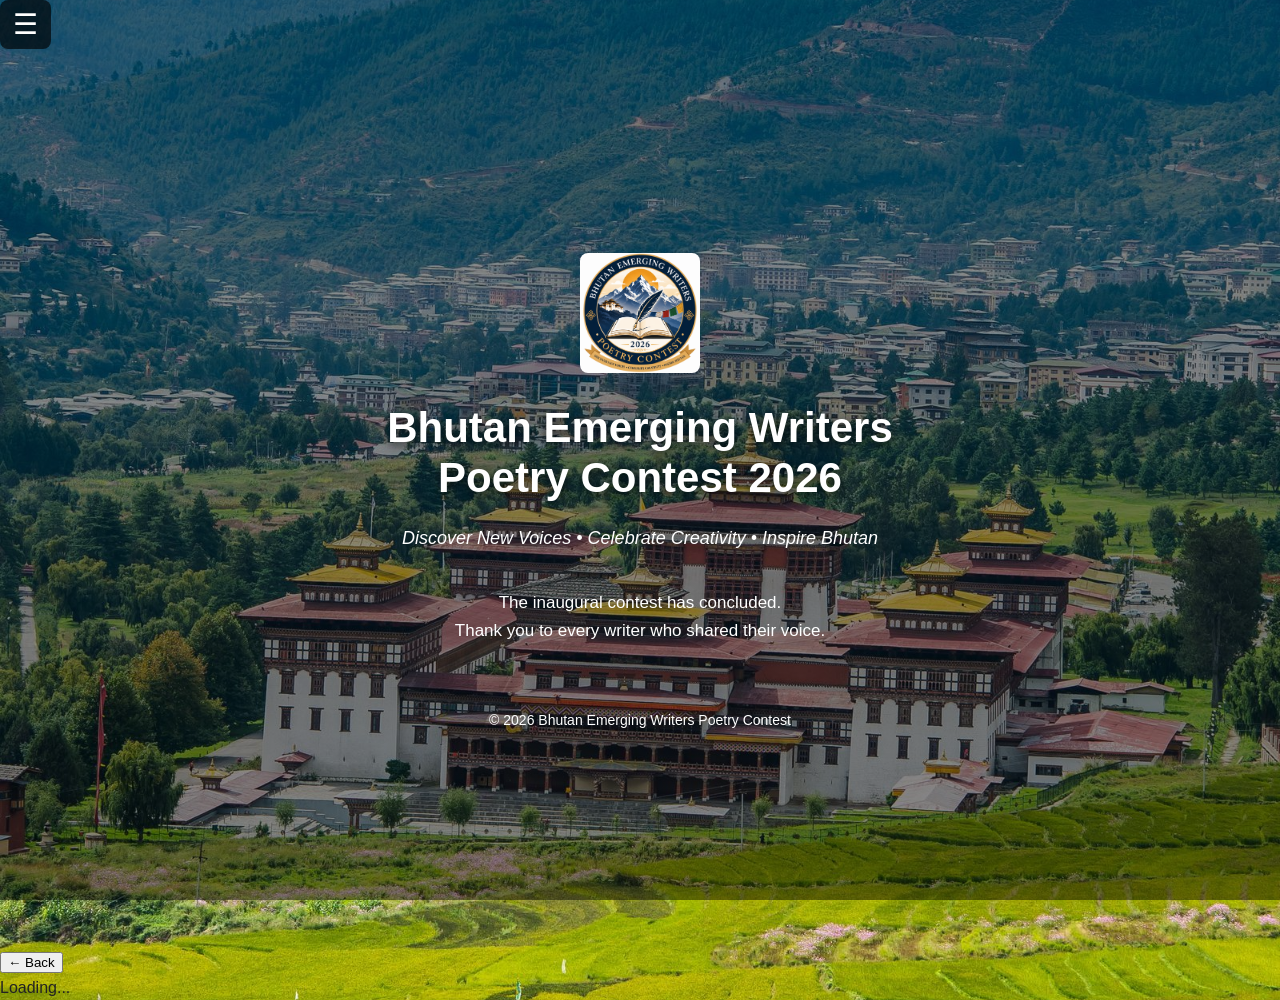
==== commit d530cbe7: "Update index.html" ====
--- a/index.html
+++ b/index.html
@@ -3,41 +3,31 @@
 <head>
 <meta charset="UTF-8">
 <meta name="viewport" content="width=device-width, initial-scale=1.0">
-
 <title>Bhutan Emerging Writers Poetry Contest 2026</title>
-
-<link rel="stylesheet" href="style.css?v=3">
+<link rel="stylesheet" href="style.css?v=4">
 </head>
 
 <body class="home-page">
 
-<!-- MENU -->
-<div class="menu-container">
+<button class="menu-button" onclick="toggleMenu()">☰</button>
 
-    <button class="menu-button" onclick="toggleMenu()">☰</button>
-
-    <div id="menu" class="menu">
-
-        <a href="about.html">About</a>
-        <a href="results.html">🏆 Results</a>
-        <a href="winners.html">Joint Winners</a>
-        <a href="judges.html">Judges</a>
-        <a href="rules.html">Contest Rules</a>
-        <a href="prizes.html">Prizes</a>
-        <a href="contact.html">Contact</a>
-        <a href="privacy.html">Privacy</a>
-        <a href="terms.html">Terms</a>
-
-    </div>
-
+<div id="menu" class="menu">
+    <a href="#" onclick="openPage('about.html'); return false;">About</a>
+    <a href="#" onclick="openPage('results.html'); return false;">🏆 Results</a>
+    <a href="#" onclick="openPage('winners.html'); return false;">Joint Winners</a>
+    <a href="#" onclick="openPage('judges.html'); return false;">Judges</a>
+    <a href="#" onclick="openPage('rules.html'); return false;">Contest Rules</a>
+    <a href="#" onclick="openPage('prizes.html'); return false;">Prizes</a>
+    <a href="#" onclick="openPage('contact.html'); return false;">Contact</a>
+    <a href="#" onclick="openPage('privacy.html'); return false;">Privacy</a>
+    <a href="#" onclick="openPage('terms.html'); return false;">Terms</a>
 </div>
 
 <div class="home-overlay">
 
     <img src="images/logo.png" alt="Contest Logo" class="home-logo">
 
-    <h1>Bhutan Emerging Writers<br>
-    Poetry Contest 2026</h1>
+    <h1>Bhutan Emerging Writers<br>Poetry Contest 2026</h1>
 
     <p class="tagline">
         Discover New Voices • Celebrate Creativity • Inspire Bhutan
@@ -54,10 +44,65 @@
 
 </div>
 
+<!-- POPUP -->
+
+<div id="popup" class="popup">
+
+    <div class="popup-box">
+
+        <button class="close-button" onclick="closePage()">← Back</button>
+
+        <div id="popup-content">
+            Loading...
+        </div>
+
+    </div>
+
+</div>
+
 <script>
+
 function toggleMenu() {
     document.getElementById("menu").classList.toggle("show");
 }
+
+async function openPage(page) {
+
+    document.getElementById("menu").classList.remove("show");
+
+    const popup = document.getElementById("popup");
+    const content = document.getElementById("popup-content");
+
+    popup.classList.add("show");
+    content.innerHTML = "Loading...";
+
+    try {
+
+        const response = await fetch(page);
+        const html = await response.text();
+
+        const parser = new DOMParser();
+        const doc = parser.parseFromString(html, "text/html");
+
+        const main = doc.querySelector("main");
+
+        if (main) {
+            content.innerHTML = main.innerHTML;
+        } else {
+            content.innerHTML = "<p>Unable to load this page.</p>";
+        }
+
+    } catch (error) {
+
+        content.innerHTML = "<p>Unable to load this information.</p>";
+
+    }
+}
+
+function closePage() {
+    document.getElementById("popup").classList.remove("show");
+}
+
 </script>
 
 </body>
--- a/style.css
+++ b/style.css
@@ -219,3 +219,47 @@
         width: 90%;
     }
 }
+/* HAMBURGER MENU */
+
+.menu-container {
+    position: absolute;
+    top: 20px;
+    left: 20px;
+    z-index: 1000;
+}
+
+.menu-button {
+    background: rgba(0, 0, 0, 0.65);
+    color: white;
+    border: none;
+    font-size: 28px;
+    padding: 8px 13px;
+    border-radius: 8px;
+    cursor: pointer;
+}
+
+.menu {
+    display: none;
+    margin-top: 10px;
+    background: rgba(0, 0, 0, 0.9);
+    border-radius: 10px;
+    overflow: hidden;
+    min-width: 190px;
+}
+
+.menu.show {
+    display: block;
+}
+
+.menu a {
+    display: block;
+    color: white;
+    text-decoration: none;
+    padding: 13px 18px;
+    border-bottom: 1px solid rgba(255,255,255,0.15);
+}
+
+.menu a:hover {
+    background: #ffcc00;
+    color: #003366;
+}
